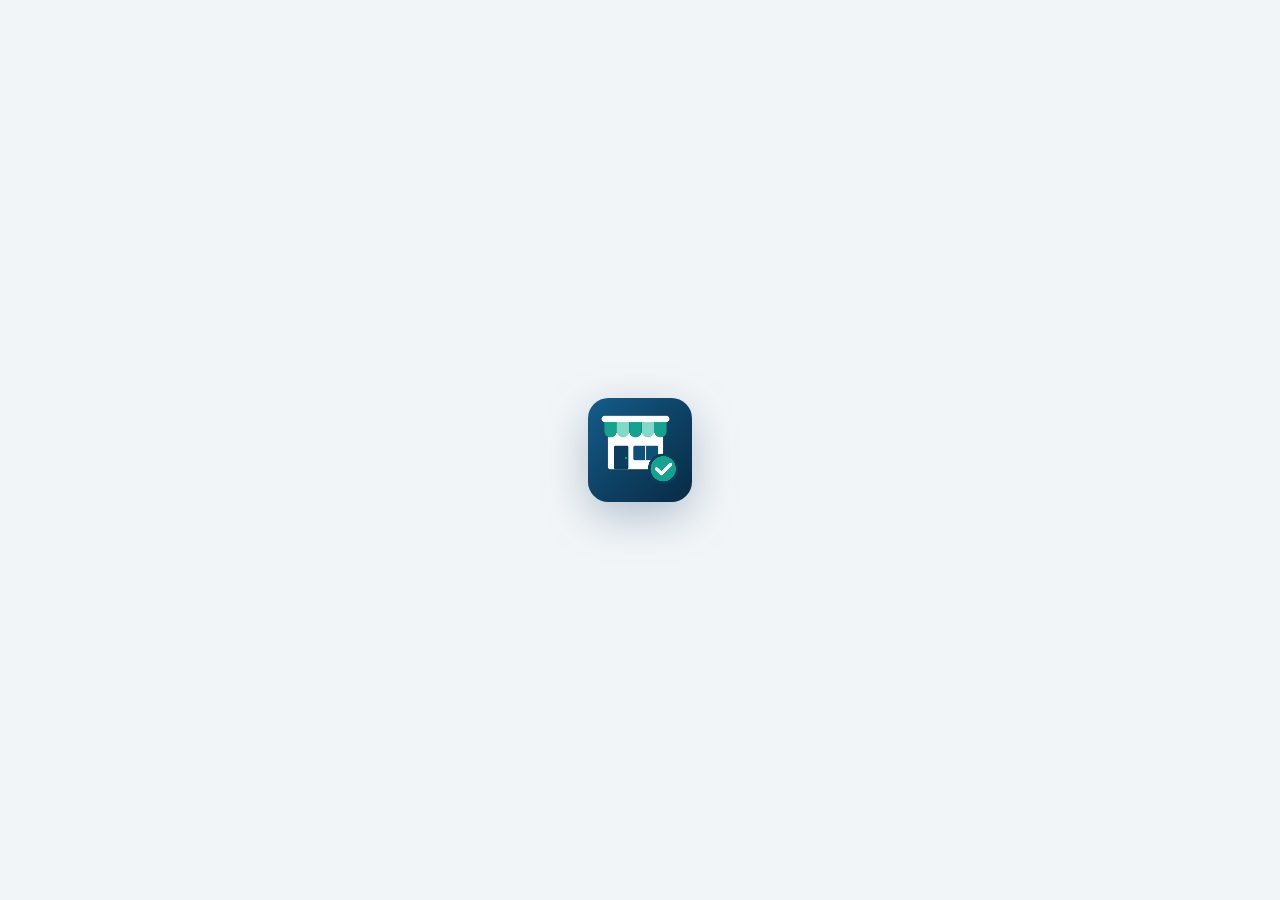
==== index.html @ ba8963a1 "Add files via upload" ====
<!DOCTYPE html>
<html lang="en">
<head>
<meta charset="utf-8">
<meta name="viewport" content="width=device-width, initial-scale=1, viewport-fit=cover">
<meta name="theme-color" content="#0B3D5C">
<meta name="robots" content="noindex, nofollow">
<meta http-equiv="Content-Security-Policy" content="default-src 'none'; script-src 'self' https://telegram.org; style-src 'self'; img-src 'self' data:; manifest-src 'self'; connect-src 'self'; frame-src https://script.google.com https://*.googleusercontent.com https://accounts.google.com; base-uri 'none'; form-action 'none'; object-src 'none'; upgrade-insecure-requests">
<meta name="referrer" content="no-referrer">
<title>Merchant Visit Activity</title>
<link rel="icon" href="icons/favicon.svg" type="image/svg+xml">
<link rel="icon" href="icons/favicon-32.png" sizes="32x32" type="image/png">
<link rel="apple-touch-icon" href="icons/apple-touch-icon.png">
<link rel="manifest" href="manifest.webmanifest">
<meta name="apple-mobile-web-app-title" content="Merchant Visit">
<meta name="apple-mobile-web-app-capable" content="yes">
<meta name="mobile-web-app-capable" content="yes">
<meta name="application-name" content="Merchant Visit">
<link rel="stylesheet" href="launcher.css">
<!--
  MERCHANT VISIT ACTIVITY - LAUNCHER PAGE (GitHub Pages edition)
  Opens the Apps Script form inside this page (no Google banner) and passes Telegram's location to it.
  The ONLY file to edit is config.js (the Web app link).
  No inline scripts or styles: the Content-Security-Policy above allows only the files in this folder.
  This repository is PUBLIC: never put the bot token, PINs, staff lists or merchant data here.
-->
<script src="boot.js"></script>
<script src="config.js"></script>
<script src="https://telegram.org/js/telegram-web-app.js"></script>
</head>
<body>
<div class="ld" id="ld" aria-hidden="true">
  <div class="ldbg" id="ldbg"></div>
  <div class="lg" id="lg">
    <svg class="mark" xmlns="http://www.w3.org/2000/svg" viewBox="0 0 512 512" focusable="false">
      <defs><linearGradient id="ag" x1="0" y1="0" x2="1" y2="1"><stop offset="0" stop-color="#155C8A"/><stop offset=".55" stop-color="#0D4062"/><stop offset="1" stop-color="#082B45"/></linearGradient>
        <linearGradient id="sh" x1="0" y1="0" x2="1" y2="0"><stop offset="0" stop-color="#FFFFFF" stop-opacity="0"/><stop offset=".5" stop-color="#FFFFFF" stop-opacity=".22"/><stop offset="1" stop-color="#FFFFFF" stop-opacity="0"/></linearGradient>
        <clipPath id="tc"><rect width="512" height="512" rx="100"/></clipPath></defs>
      <rect class="tile" width="512" height="512" rx="100" fill="url(#ag)"/>
      <g clip-path="url(#tc)"><rect class="shine" x="-260" y="-60" width="200" height="640" fill="url(#sh)" transform="rotate(18 256 256)"/></g>
      <g transform="translate(256 256) scale(1.34) translate(-272.6 -259.5)">
        <rect class="bd" x="154.8" y="196" width="202.4" height="134" rx="8" fill="#FFFFFF"/>
        <rect class="bd" x="177.6" y="244" width="52.8" height="86" rx="5" fill="#0B3D5C"/>
        <circle class="bd" cx="220.8" cy="288" r="4.2" fill="#13A38F"/>
        <rect class="bd" x="248" y="244" width="90.8" height="52.8" rx="5" fill="#0F5078"/>
        <rect class="bd" x="291.6" y="244" width="3.6" height="52.8" fill="#FFFFFF"/>
        <path class="aw a1" d="M141.60 150H187.36V190A22.88 22.88 0 0 1 141.60 190Z" fill="#13A38F"/>
        <path class="aw a2" d="M187.36 150H233.12V190A22.88 22.88 0 0 1 187.36 190Z" fill="#82D9C9"/>
        <path class="aw a3" d="M233.12 150H278.88V190A22.88 22.88 0 0 1 233.12 190Z" fill="#13A38F"/>
        <path class="aw a4" d="M278.88 150H324.64V190A22.88 22.88 0 0 1 278.88 190Z" fill="#82D9C9"/>
        <path class="aw a5" d="M324.64 150H370.40V190A22.88 22.88 0 0 1 324.64 190Z" fill="#13A38F"/>
        <rect class="rod" x="131.2" y="134" width="249.6" height="22.4" rx="11.2" fill="#FFFFFF"/>
        <g class="badge"><circle cx="358" cy="328.4" r="56" fill="#0B3D5C"/><circle cx="358" cy="328.4" r="46.4" fill="#13A38F"/>
          <path class="tick" d="M333.2 328.8L351.2 346.4L384 312.4" fill="none" stroke="#FFFFFF" stroke-width="12.8" stroke-linecap="round" stroke-linejoin="round"/></g>
      </g>
    </svg>
  </div>
</div>
<iframe id="app" title="Merchant Visit Activity" allow="geolocation *; camera *; clipboard-read *; clipboard-write *; web-share *"></iframe>
<div class="nt hidden" id="nt" role="alert">
  <b id="ntT">Taking longer than usual</b>
  <span id="ntS">The form is still loading. Check the internet connection, then try again.</span>
  <button type="button" id="ntBtn">Try again</button>
</div>
<script src="launcher.js"></script>
</body>
</html>
---- launcher.css ----
html, body { margin: 0; height: 100%; background: #F2F5F8; }
iframe { position: fixed; inset: 0; width: 100%; height: 100%; border: 0; display: block; background: transparent; }
.msg { font: 16px/1.5 system-ui, -apple-system, "Segoe UI", Roboto, sans-serif; color: #17232F; max-width: 420px; margin: 20vh auto 0; padding: 0 20px; text-align: center; }
.ld { position: fixed; inset: 0; display: flex; flex-direction: column; align-items: center; justify-content: center; gap: 0;
  font-family: system-ui, -apple-system, "Segoe UI", Roboto, sans-serif; transition: opacity .35s cubic-bezier(.32,.72,0,1), transform .35s cubic-bezier(.32,.72,0,1); }
.ld.out { opacity: 0; transform: scale(1.04); pointer-events: none; }
/* (v7) the loading logo stays above the form until the form is ready, then morphs into the sign-in page's logo */
.ld { z-index: 3; }
.ldbg { position: absolute; inset: 0; background: #F2F5F8; }
html.dk .ldbg { background: #0B0D11; }
.lg { z-index: 1; will-change: transform; }
.ld.morph .mark, .ld.morph .mark * { animation-play-state: paused; }
.ld.morph .mark .tick { stroke-dashoffset: 0; }
/* only the logo: it builds itself softly (tile, shop, awning stripe by stripe, badge, tick), then breathes while a soft light
   sweeps across it until the form is ready (transform / opacity only: smooth on every phone) */
.lg { position: relative; width: 104px; height: 104px; }
.mark { position: relative; z-index: 1; display: block; width: 104px; height: 104px; border-radius: 28px; overflow: visible;
  filter: drop-shadow(0 14px 22px rgba(11,61,92,.28)); animation: lgIn .8s cubic-bezier(.32,.72,0,1) both, lgBreath 3.2s cubic-bezier(.37,0,.63,1) 1.6s infinite; }
.mark .aw, .mark .rod, .mark .bd, .mark .badge { transform-box: fill-box; transform-origin: center; }
.mark .rod { animation: rodIn .45s cubic-bezier(.25,1,.5,1) .25s both; transform-origin: center; }
.mark .aw { transform-origin: top; animation: awIn .55s cubic-bezier(.32,.72,0,1) both; }
.mark .a1 { animation-delay: .34s; } .mark .a2 { animation-delay: .40s; } .mark .a3 { animation-delay: .46s; } .mark .a4 { animation-delay: .52s; } .mark .a5 { animation-delay: .58s; }
.mark .bd { transform-origin: bottom; animation: bdIn .5s cubic-bezier(.25,1,.5,1) .3s both; }
.mark .badge { animation: badgeIn .55s cubic-bezier(.34,1.35,.64,1) .8s both; }
.mark .tick { stroke-dasharray: 80; stroke-dashoffset: 80; animation: tickIn .4s cubic-bezier(.25,1,.5,1) 1.05s forwards; }
.mark .shine { animation: shine 2.8s cubic-bezier(.45,0,.25,1) 1.4s infinite; }
@keyframes lgIn { from { opacity: 0; transform: scale(.82); } to { opacity: 1; transform: scale(1); } }
@keyframes lgBreath { 0%, 100% { transform: scale(1); } 50% { transform: scale(1.03); } }
@keyframes rodIn { from { opacity: 0; transform: scaleX(.3); } to { opacity: 1; transform: scaleX(1); } }
@keyframes awIn { from { opacity: 0; transform: translateY(-18px) scaleY(.4); } to { opacity: 1; transform: translateY(0) scaleY(1); } }
@keyframes bdIn { from { opacity: 0; transform: translateY(14px) scaleY(.85); } to { opacity: 1; transform: translateY(0) scaleY(1); } }
@keyframes badgeIn { from { opacity: 0; transform: scale(0); } to { opacity: 1; transform: scale(1); } }
@keyframes tickIn { to { stroke-dashoffset: 0; } }
@keyframes shine { 0% { transform: rotate(18deg) translateX(0); } 55%, 100% { transform: rotate(18deg) translateX(820px); } }
/* Dark mode (the form's last colours) */
html.dk .mark { filter: drop-shadow(0 14px 26px rgba(0,0,0,.55)); }
.nt { position: fixed; left: 12px; right: 12px; bottom: calc(14px + env(safe-area-inset-bottom, 0px)); z-index: 5; max-width: 460px; margin: 0 auto;
  display: flex; flex-direction: column; gap: 6px; padding: 16px; border-radius: 16px; background: #fff; box-shadow: 0 10px 30px rgba(10,22,33,.22);
  font: 14px/1.45 system-ui, -apple-system, "Segoe UI", Roboto, sans-serif; color: #5E6E7D; }
.nt b { font-size: 16px; color: #17232F; }
.nt button { margin-top: 6px; min-height: 46px; border: 0; border-radius: 12px; background: #0B3D5C; color: #fff; font: inherit; font-size: 15px; font-weight: 700; cursor: pointer; }
.nt button:active { transform: scale(.98); }
.hidden { display: none !important; }
@media (prefers-reduced-motion: reduce) { .mark, .mark * { animation: none !important; } .mark .tick { stroke-dashoffset: 0; } }
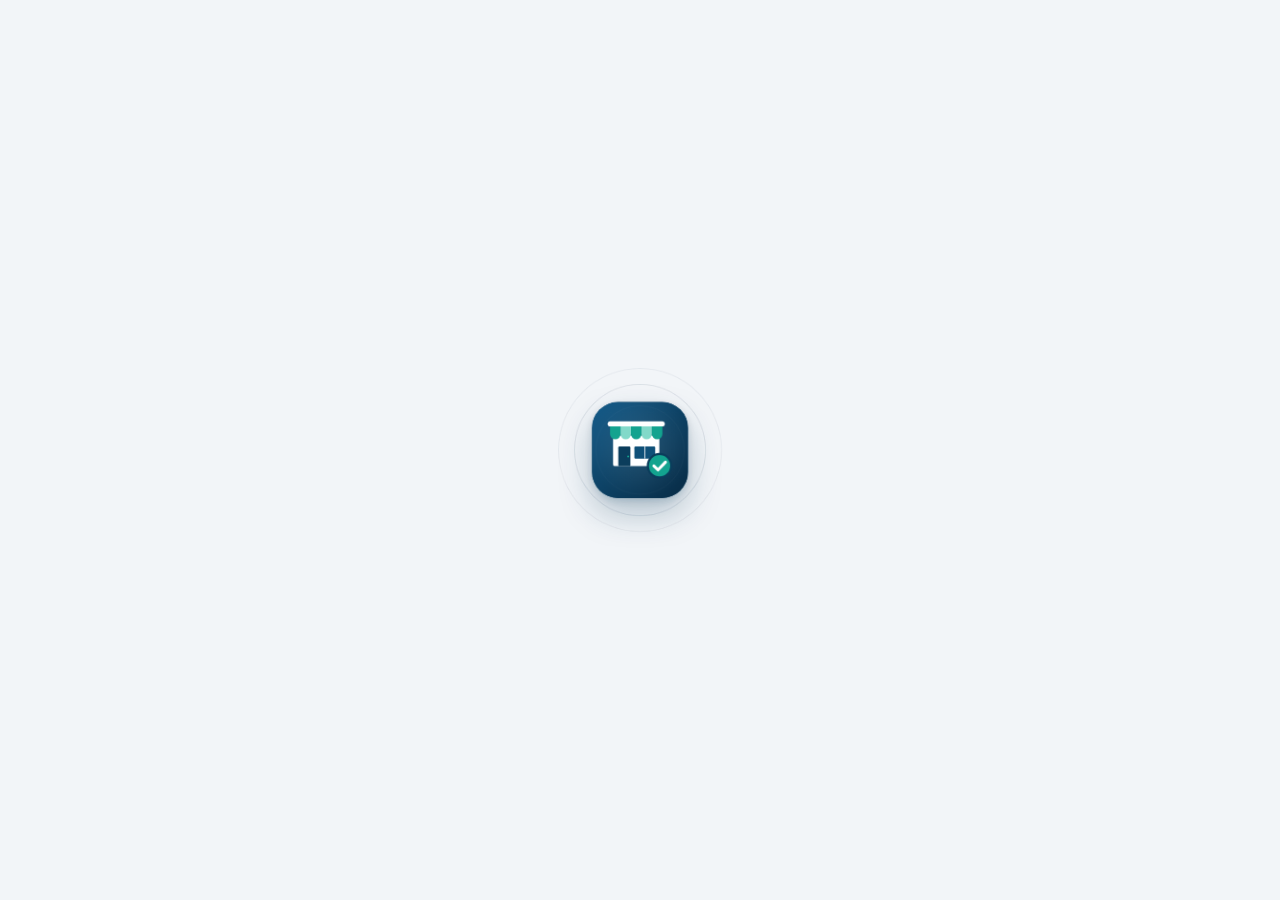
==== commit fa89d713: "Add files via upload" ====
--- a/index.html
+++ b/index.html
@@ -31,29 +31,10 @@
 <body>
 <div class="ld" id="ld" aria-hidden="true">
   <div class="ldbg" id="ldbg"></div>
+  <!-- the sign-in page's own logo (same picture, size, corners, shadow and halos): it breathes while the form loads -->
   <div class="lg" id="lg">
-    <svg class="mark" xmlns="http://www.w3.org/2000/svg" viewBox="0 0 512 512" focusable="false">
-      <defs><linearGradient id="ag" x1="0" y1="0" x2="1" y2="1"><stop offset="0" stop-color="#155C8A"/><stop offset=".55" stop-color="#0D4062"/><stop offset="1" stop-color="#082B45"/></linearGradient>
-        <linearGradient id="sh" x1="0" y1="0" x2="1" y2="0"><stop offset="0" stop-color="#FFFFFF" stop-opacity="0"/><stop offset=".5" stop-color="#FFFFFF" stop-opacity=".22"/><stop offset="1" stop-color="#FFFFFF" stop-opacity="0"/></linearGradient>
-        <clipPath id="tc"><rect width="512" height="512" rx="100"/></clipPath></defs>
-      <rect class="tile" width="512" height="512" rx="100" fill="url(#ag)"/>
-      <g clip-path="url(#tc)"><rect class="shine" x="-260" y="-60" width="200" height="640" fill="url(#sh)" transform="rotate(18 256 256)"/></g>
-      <g transform="translate(256 256) scale(1.34) translate(-272.6 -259.5)">
-        <rect class="bd" x="154.8" y="196" width="202.4" height="134" rx="8" fill="#FFFFFF"/>
-        <rect class="bd" x="177.6" y="244" width="52.8" height="86" rx="5" fill="#0B3D5C"/>
-        <circle class="bd" cx="220.8" cy="288" r="4.2" fill="#13A38F"/>
-        <rect class="bd" x="248" y="244" width="90.8" height="52.8" rx="5" fill="#0F5078"/>
-        <rect class="bd" x="291.6" y="244" width="3.6" height="52.8" fill="#FFFFFF"/>
-        <path class="aw a1" d="M141.60 150H187.36V190A22.88 22.88 0 0 1 141.60 190Z" fill="#13A38F"/>
-        <path class="aw a2" d="M187.36 150H233.12V190A22.88 22.88 0 0 1 187.36 190Z" fill="#82D9C9"/>
-        <path class="aw a3" d="M233.12 150H278.88V190A22.88 22.88 0 0 1 233.12 190Z" fill="#13A38F"/>
-        <path class="aw a4" d="M278.88 150H324.64V190A22.88 22.88 0 0 1 278.88 190Z" fill="#82D9C9"/>
-        <path class="aw a5" d="M324.64 150H370.40V190A22.88 22.88 0 0 1 324.64 190Z" fill="#13A38F"/>
-        <rect class="rod" x="131.2" y="134" width="249.6" height="22.4" rx="11.2" fill="#FFFFFF"/>
-        <g class="badge"><circle cx="358" cy="328.4" r="56" fill="#0B3D5C"/><circle cx="358" cy="328.4" r="46.4" fill="#13A38F"/>
-          <path class="tick" d="M333.2 328.8L351.2 346.4L384 312.4" fill="none" stroke="#FFFFFF" stroke-width="12.8" stroke-linecap="round" stroke-linejoin="round"/></g>
-      </g>
-    </svg>
+    <i class="h h1" id="h1"></i><i class="h h2" id="h2"></i>
+    <div class="tile" id="tile"><svg xmlns="http://www.w3.org/2000/svg" viewBox="0 0 512 512" class="art" aria-hidden="true" focusable="false"><defs><linearGradient id="lgg" x1="0" y1="0" x2="1" y2="1"><stop offset="0" stop-color="#155C8A"/><stop offset=".55" stop-color="#0D4062"/><stop offset="1" stop-color="#082B45"/></linearGradient><radialGradient id="lgh" cx=".5" cy=".46" r=".55"><stop offset="0" stop-color="#FFFFFF" stop-opacity=".10"/><stop offset="1" stop-color="#FFFFFF" stop-opacity="0"/></radialGradient></defs><rect width="512" height="512" fill="url(#lgg)"/><rect width="512" height="512" fill="url(#lgh)"/><circle cx="256" cy="256" r="236.0" fill="none" stroke="#FFFFFF" stroke-opacity=".08" stroke-width="2"/><g transform="translate(256 256) scale(1.22) translate(-272.6 -259.5)"><rect x="154.8" y="196" width="202.4" height="134" rx="8" fill="#FFFFFF"/><path d="M141.60 150H187.36V190A22.88 22.88 0 0 1 141.60 190Z" fill="#13A38F"/><path d="M187.36 150H233.12V190A22.88 22.88 0 0 1 187.36 190Z" fill="#82D9C9"/><path d="M233.12 150H278.88V190A22.88 22.88 0 0 1 233.12 190Z" fill="#13A38F"/><path d="M278.88 150H324.64V190A22.88 22.88 0 0 1 278.88 190Z" fill="#82D9C9"/><path d="M324.64 150H370.40V190A22.88 22.88 0 0 1 324.64 190Z" fill="#13A38F"/><rect x="131.2" y="134" width="249.6" height="22.4" rx="11.2" fill="#FFFFFF"/><rect x="177.6" y="244" width="52.8" height="86" rx="5" fill="#0B3D5C"/><circle cx="220.8" cy="288" r="4.2" fill="#13A38F"/><rect x="248" y="244" width="90.8" height="52.8" rx="5" fill="#0F5078"/><rect x="291.6" y="244" width="3.6" height="52.8" fill="#FFFFFF"/><g class="badge"><circle cx="358" cy="328.4" r="56" fill="#0B3D5C"/><circle cx="358" cy="328.4" r="46.4" fill="#13A38F"/><path class="tick" d="M333.2 328.8L351.2 346.4L384 312.4" fill="none" stroke="#FFFFFF" stroke-width="12.8" stroke-linecap="round" stroke-linejoin="round"/></g></g></svg></div>
   </div>
 </div>
 <iframe id="app" title="Merchant Visit Activity" allow="geolocation *; camera *; clipboard-read *; clipboard-write *; web-share *"></iframe>
--- a/launcher.css
+++ b/launcher.css
@@ -4,36 +4,24 @@
 .ld { position: fixed; inset: 0; display: flex; flex-direction: column; align-items: center; justify-content: center; gap: 0;
   font-family: system-ui, -apple-system, "Segoe UI", Roboto, sans-serif; transition: opacity .35s cubic-bezier(.32,.72,0,1), transform .35s cubic-bezier(.32,.72,0,1); }
 .ld.out { opacity: 0; transform: scale(1.04); pointer-events: none; }
-/* (v7) the loading logo stays above the form until the form is ready, then morphs into the sign-in page's logo */
+/* (v7) the loading logo stays above the form until the form is ready, then glides into the sign-in page's logo */
 .ld { z-index: 3; }
 .ldbg { position: absolute; inset: 0; background: #F2F5F8; }
 html.dk .ldbg { background: #0B0D11; }
-.lg { z-index: 1; will-change: transform; }
-.ld.morph .mark, .ld.morph .mark * { animation-play-state: paused; }
-.ld.morph .mark .tick { stroke-dashoffset: 0; }
-/* only the logo: it builds itself softly (tile, shop, awning stripe by stripe, badge, tick), then breathes while a soft light
-   sweeps across it until the form is ready (transform / opacity only: smooth on every phone) */
-.lg { position: relative; width: 104px; height: 104px; }
-.mark { position: relative; z-index: 1; display: block; width: 104px; height: 104px; border-radius: 28px; overflow: visible;
-  filter: drop-shadow(0 14px 22px rgba(11,61,92,.28)); animation: lgIn .8s cubic-bezier(.32,.72,0,1) both, lgBreath 3.2s cubic-bezier(.37,0,.63,1) 1.6s infinite; }
-.mark .aw, .mark .rod, .mark .bd, .mark .badge { transform-box: fill-box; transform-origin: center; }
-.mark .rod { animation: rodIn .45s cubic-bezier(.25,1,.5,1) .25s both; transform-origin: center; }
-.mark .aw { transform-origin: top; animation: awIn .55s cubic-bezier(.32,.72,0,1) both; }
-.mark .a1 { animation-delay: .34s; } .mark .a2 { animation-delay: .40s; } .mark .a3 { animation-delay: .46s; } .mark .a4 { animation-delay: .52s; } .mark .a5 { animation-delay: .58s; }
-.mark .bd { transform-origin: bottom; animation: bdIn .5s cubic-bezier(.25,1,.5,1) .3s both; }
-.mark .badge { animation: badgeIn .55s cubic-bezier(.34,1.35,.64,1) .8s both; }
-.mark .tick { stroke-dasharray: 80; stroke-dashoffset: 80; animation: tickIn .4s cubic-bezier(.25,1,.5,1) 1.05s forwards; }
-.mark .shine { animation: shine 2.8s cubic-bezier(.45,0,.25,1) 1.4s infinite; }
-@keyframes lgIn { from { opacity: 0; transform: scale(.82); } to { opacity: 1; transform: scale(1); } }
-@keyframes lgBreath { 0%, 100% { transform: scale(1); } 50% { transform: scale(1.03); } }
-@keyframes rodIn { from { opacity: 0; transform: scaleX(.3); } to { opacity: 1; transform: scaleX(1); } }
-@keyframes awIn { from { opacity: 0; transform: translateY(-18px) scaleY(.4); } to { opacity: 1; transform: translateY(0) scaleY(1); } }
-@keyframes bdIn { from { opacity: 0; transform: translateY(14px) scaleY(.85); } to { opacity: 1; transform: translateY(0) scaleY(1); } }
-@keyframes badgeIn { from { opacity: 0; transform: scale(0); } to { opacity: 1; transform: scale(1); } }
-@keyframes tickIn { to { stroke-dashoffset: 0; } }
-@keyframes shine { 0% { transform: rotate(18deg) translateX(0); } 55%, 100% { transform: rotate(18deg) translateX(820px); } }
-/* Dark mode (the form's last colours) */
-html.dk .mark { filter: drop-shadow(0 14px 26px rgba(0,0,0,.55)); }
+/* (v9) exactly the sign-in page's logo: 96 px tile, 26 px corners, the same shadow and the same two halo rings.
+   It fades in softly, then breathes slowly (the tile swells a little, the rings ripple out and fade) until the form
+   is ready. No light sweep, no pieces building up. Only transform / opacity move: smooth on every phone. */
+.lg { position: relative; width: 96px; height: 96px; will-change: transform; animation: lgIn .9s cubic-bezier(.22,.61,.36,1) both; }
+.tile { position: relative; z-index: 1; width: 96px; height: 96px; border-radius: 26px; background: #0D4062;
+  box-shadow: 0 16px 34px rgba(11,61,92,.28), 0 3px 8px rgba(11,61,92,.16);
+  animation: lgBreath 3.4s cubic-bezier(.45,0,.55,1) .9s infinite; }
+.tile .art { display: block; width: 100%; height: 100%; border-radius: 26px; }
+.h { position: absolute; border-radius: 50%; pointer-events: none; }
+.h1 { inset: -18px; border: 1px solid rgba(11,61,92,.10); animation: hBreath 3.4s cubic-bezier(.45,0,.55,1) .9s infinite; }
+.h2 { inset: -34px; border: 1px solid rgba(11,61,92,.06); animation: hBreath 3.4s cubic-bezier(.45,0,.55,1) 1.15s infinite; }
+@keyframes lgIn { from { opacity: 0; transform: scale3d(.94,.94,1); } to { opacity: 1; transform: scale3d(1,1,1); } }
+@keyframes lgBreath { 0%, 100% { transform: scale3d(1,1,1); } 50% { transform: scale3d(1.045,1.045,1); } }
+@keyframes hBreath { 0%, 100% { transform: scale3d(1,1,1); opacity: 1; } 50% { transform: scale3d(1.1,1.1,1); opacity: .35; } }
 .nt { position: fixed; left: 12px; right: 12px; bottom: calc(14px + env(safe-area-inset-bottom, 0px)); z-index: 5; max-width: 460px; margin: 0 auto;
   display: flex; flex-direction: column; gap: 6px; padding: 16px; border-radius: 16px; background: #fff; box-shadow: 0 10px 30px rgba(10,22,33,.22);
   font: 14px/1.45 system-ui, -apple-system, "Segoe UI", Roboto, sans-serif; color: #5E6E7D; }
@@ -41,4 +29,4 @@
 .nt button { margin-top: 6px; min-height: 46px; border: 0; border-radius: 12px; background: #0B3D5C; color: #fff; font: inherit; font-size: 15px; font-weight: 700; cursor: pointer; }
 .nt button:active { transform: scale(.98); }
 .hidden { display: none !important; }
-@media (prefers-reduced-motion: reduce) { .mark, .mark * { animation: none !important; } .mark .tick { stroke-dashoffset: 0; } }
+@media (prefers-reduced-motion: reduce) { .lg, .tile, .h { animation: none !important; } }
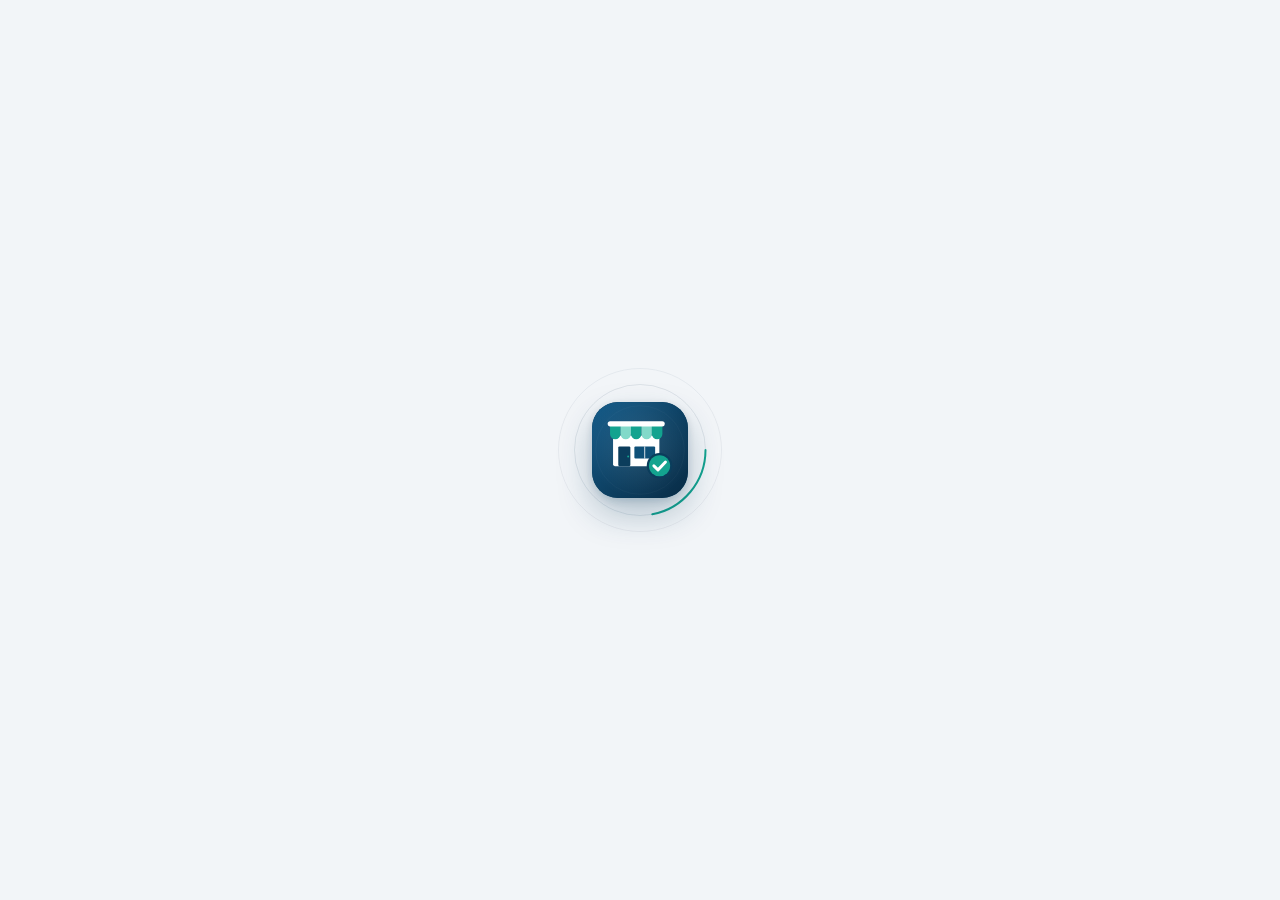
==== commit b7403149: "Add files via upload" ====
--- a/index.html
+++ b/index.html
@@ -5,7 +5,7 @@
 <meta name="viewport" content="width=device-width, initial-scale=1, viewport-fit=cover">
 <meta name="theme-color" content="#0B3D5C">
 <meta name="robots" content="noindex, nofollow">
-<meta http-equiv="Content-Security-Policy" content="default-src 'none'; script-src 'self' https://telegram.org; style-src 'self'; img-src 'self' data:; manifest-src 'self'; connect-src 'self'; frame-src https://script.google.com https://*.googleusercontent.com https://accounts.google.com; base-uri 'none'; form-action 'none'; object-src 'none'; upgrade-insecure-requests">
+<meta http-equiv="Content-Security-Policy" content="default-src 'none'; script-src 'self' https://telegram.org; style-src 'self'; img-src 'self' data:; manifest-src 'self'; worker-src 'self'; connect-src 'self'; frame-src https://script.google.com https://*.googleusercontent.com https://accounts.google.com; base-uri 'none'; form-action 'none'; object-src 'none'; upgrade-insecure-requests">
 <meta name="referrer" content="no-referrer">
 <title>Merchant Visit Activity</title>
 <link rel="icon" href="icons/favicon.svg" type="image/svg+xml">
@@ -14,8 +14,13 @@
 <link rel="manifest" href="manifest.webmanifest">
 <meta name="apple-mobile-web-app-title" content="Merchant Visit">
 <meta name="apple-mobile-web-app-capable" content="yes">
+<meta name="apple-mobile-web-app-status-bar-style" content="black-translucent">
 <meta name="mobile-web-app-capable" content="yes">
 <meta name="application-name" content="Merchant Visit">
+<link rel="preconnect" href="https://script.google.com">
+<link rel="preconnect" href="https://script.googleusercontent.com">
+<link rel="preconnect" href="https://telegram.org">
+<link rel="dns-prefetch" href="https://accounts.google.com">
 <link rel="stylesheet" href="launcher.css">
 <!--
   MERCHANT VISIT ACTIVITY - LAUNCHER PAGE (GitHub Pages edition)
@@ -24,16 +29,20 @@
   No inline scripts or styles: the Content-Security-Policy above allows only the files in this folder.
   This repository is PUBLIC: never put the bot token, PINs, staff lists or merchant data here.
 -->
+<!-- (v16) "defer": the logo paints at once instead of waiting for telegram.org; the order (boot → config → Telegram → launcher) is kept -->
 <script src="boot.js"></script>
-<script src="config.js"></script>
-<script src="https://telegram.org/js/telegram-web-app.js"></script>
+<script defer src="config.js"></script>
+<script defer src="https://telegram.org/js/telegram-web-app.js"></script>
+<script defer src="launcher.js"></script>
 </head>
 <body>
 <div class="ld" id="ld" aria-hidden="true">
   <div class="ldbg" id="ldbg"></div>
-  <!-- the sign-in page's own logo (same picture, size, corners, shadow and halos): it breathes while the form loads -->
+  <!-- the sign-in page's own logo (same picture, size, corners, shadow and halos). (v16) It springs in at once, the tick
+       draws itself, a light sheen passes over the tile and a teal arc runs along the halo while the form loads -->
   <div class="lg" id="lg">
     <i class="h h1" id="h1"></i><i class="h h2" id="h2"></i>
+    <svg class="ring" id="ring" viewBox="0 0 132 132" aria-hidden="true" focusable="false"><circle class="ra" cx="66" cy="66" r="65.5" pathLength="100"/></svg>
     <div class="tile" id="tile"><svg xmlns="http://www.w3.org/2000/svg" viewBox="0 0 512 512" class="art" aria-hidden="true" focusable="false"><defs><linearGradient id="lgg" x1="0" y1="0" x2="1" y2="1"><stop offset="0" stop-color="#155C8A"/><stop offset=".55" stop-color="#0D4062"/><stop offset="1" stop-color="#082B45"/></linearGradient><radialGradient id="lgh" cx=".5" cy=".46" r=".55"><stop offset="0" stop-color="#FFFFFF" stop-opacity=".10"/><stop offset="1" stop-color="#FFFFFF" stop-opacity="0"/></radialGradient></defs><rect width="512" height="512" fill="url(#lgg)"/><rect width="512" height="512" fill="url(#lgh)"/><circle cx="256" cy="256" r="236.0" fill="none" stroke="#FFFFFF" stroke-opacity=".08" stroke-width="2"/><g transform="translate(256 256) scale(1.22) translate(-272.6 -259.5)"><rect x="154.8" y="196" width="202.4" height="134" rx="8" fill="#FFFFFF"/><path d="M141.60 150H187.36V190A22.88 22.88 0 0 1 141.60 190Z" fill="#13A38F"/><path d="M187.36 150H233.12V190A22.88 22.88 0 0 1 187.36 190Z" fill="#82D9C9"/><path d="M233.12 150H278.88V190A22.88 22.88 0 0 1 233.12 190Z" fill="#13A38F"/><path d="M278.88 150H324.64V190A22.88 22.88 0 0 1 278.88 190Z" fill="#82D9C9"/><path d="M324.64 150H370.40V190A22.88 22.88 0 0 1 324.64 190Z" fill="#13A38F"/><rect x="131.2" y="134" width="249.6" height="22.4" rx="11.2" fill="#FFFFFF"/><rect x="177.6" y="244" width="52.8" height="86" rx="5" fill="#0B3D5C"/><circle cx="220.8" cy="288" r="4.2" fill="#13A38F"/><rect x="248" y="244" width="90.8" height="52.8" rx="5" fill="#0F5078"/><rect x="291.6" y="244" width="3.6" height="52.8" fill="#FFFFFF"/><g class="badge"><circle cx="358" cy="328.4" r="56" fill="#0B3D5C"/><circle cx="358" cy="328.4" r="46.4" fill="#13A38F"/><path class="tick" d="M333.2 328.8L351.2 346.4L384 312.4" fill="none" stroke="#FFFFFF" stroke-width="12.8" stroke-linecap="round" stroke-linejoin="round"/></g></g></svg></div>
   </div>
 </div>
@@ -43,6 +52,5 @@
   <span id="ntS">The form is still loading. Check the internet connection, then try again.</span>
   <button type="button" id="ntBtn">Try again</button>
 </div>
-<script src="launcher.js"></script>
 </body>
 </html>
--- a/launcher.css
+++ b/launcher.css
@@ -1,4 +1,4 @@
-html, body { margin: 0; height: 100%; background: #F2F5F8; }
+html, body { margin: 0; height: 100%; background: #F2F5F8; }   /* (v12) drags and bounces as usual; behind the form only the page colour shows (launcher.js) */
 iframe { position: fixed; inset: 0; width: 100%; height: 100%; border: 0; display: block; background: transparent; }
 .msg { font: 16px/1.5 system-ui, -apple-system, "Segoe UI", Roboto, sans-serif; color: #17232F; max-width: 420px; margin: 20vh auto 0; padding: 0 20px; text-align: center; }
 .ld { position: fixed; inset: 0; display: flex; flex-direction: column; align-items: center; justify-content: center; gap: 0;
@@ -8,20 +8,35 @@
 .ld { z-index: 3; }
 .ldbg { position: absolute; inset: 0; background: #F2F5F8; }
 html.dk .ldbg { background: #0B0D11; }
-/* (v9) exactly the sign-in page's logo: 96 px tile, 26 px corners, the same shadow and the same two halo rings.
-   It fades in softly, then breathes slowly (the tile swells a little, the rings ripple out and fade) until the form
-   is ready. No light sweep, no pieces building up. Only transform / opacity move: smooth on every phone. */
-.lg { position: relative; width: 96px; height: 96px; will-change: transform; animation: lgIn .9s cubic-bezier(.22,.61,.36,1) both; }
-.tile { position: relative; z-index: 1; width: 96px; height: 96px; border-radius: 26px; background: #0D4062;
-  box-shadow: 0 16px 34px rgba(11,61,92,.28), 0 3px 8px rgba(11,61,92,.16);
-  animation: lgBreath 3.4s cubic-bezier(.45,0,.55,1) .9s infinite; }
+/* (v16) exactly the sign-in page's logo: 96 px tile, 26 px corners, the same shadow and the same two halo rings.
+   Premium and quick: it springs in on the very first frame (no blank wait), the badge's tick draws itself, a soft light
+   sheen passes over the tile and a teal arc runs along the inner halo while the form loads. On "ready" the arc and the
+   sheen fade away and the logo glides into the sign-in page's logo. Only transform / opacity / stroke move: smooth on every phone. */
+.lg { position: relative; width: 96px; height: 96px; will-change: transform; animation: lgIn .42s cubic-bezier(.34,1.56,.64,1) both; }
+.tile { position: relative; z-index: 1; width: 96px; height: 96px; border-radius: 26px; background: #0D4062; overflow: hidden;
+  box-shadow: 0 16px 34px rgba(11,61,92,.28), 0 3px 8px rgba(11,61,92,.16); }
 .tile .art { display: block; width: 100%; height: 100%; border-radius: 26px; }
+.tile::after { content: ""; position: absolute; inset: -20% -60%; pointer-events: none;
+  background: linear-gradient(105deg, rgba(255,255,255,0) 38%, rgba(255,255,255,.20) 50%, rgba(255,255,255,0) 62%);
+  transform: translate3d(-75%,0,0); animation: sheen 2.2s cubic-bezier(.45,0,.25,1) .30s infinite; }
+.tile .tick { stroke-dasharray: 80; stroke-dashoffset: 80; animation: tick .38s cubic-bezier(.65,0,.35,1) .16s forwards; }
 .h { position: absolute; border-radius: 50%; pointer-events: none; }
-.h1 { inset: -18px; border: 1px solid rgba(11,61,92,.10); animation: hBreath 3.4s cubic-bezier(.45,0,.55,1) .9s infinite; }
-.h2 { inset: -34px; border: 1px solid rgba(11,61,92,.06); animation: hBreath 3.4s cubic-bezier(.45,0,.55,1) 1.15s infinite; }
-@keyframes lgIn { from { opacity: 0; transform: scale3d(.94,.94,1); } to { opacity: 1; transform: scale3d(1,1,1); } }
-@keyframes lgBreath { 0%, 100% { transform: scale3d(1,1,1); } 50% { transform: scale3d(1.045,1.045,1); } }
-@keyframes hBreath { 0%, 100% { transform: scale3d(1,1,1); opacity: 1; } 50% { transform: scale3d(1.1,1.1,1); opacity: .35; } }
+.h1 { inset: -18px; border: 1px solid rgba(11,61,92,.10); animation: hIn .5s cubic-bezier(.22,.61,.36,1) .06s both, hBreath 2.6s cubic-bezier(.45,0,.55,1) .6s infinite; }
+.h2 { inset: -34px; border: 1px solid rgba(11,61,92,.06); animation: hIn .55s cubic-bezier(.22,.61,.36,1) .12s both, hBreath 2.6s cubic-bezier(.45,0,.55,1) .85s infinite; }
+.ring { position: absolute; left: -18px; top: -18px; width: 132px; height: 132px; pointer-events: none; overflow: visible;
+  animation: spin 1.1s linear infinite; transition: opacity .16s ease-out; }
+.ring .ra { fill: none; stroke: #13A38F; stroke-width: 2; stroke-linecap: round; stroke-dasharray: 22 78; opacity: 0; animation: ringIn .3s ease-out .28s forwards; }
+html.dk .ring .ra { stroke: #2EC4A9; }
+/* the hand-over: the loading signs fade away (still moving), the logo itself travels (launcher.js) */
+.tile::after { transition: opacity .16s ease-out; }
+.ld.morph .ring, .ld.morph .tile::after, .ld.out .ring { opacity: 0; }
+@keyframes lgIn { 0% { opacity: .001; transform: scale3d(.86,.86,1); } 35% { opacity: 1; } 100% { opacity: 1; transform: scale3d(1,1,1); } }
+@keyframes tick { to { stroke-dashoffset: 0; } }
+@keyframes sheen { 0% { transform: translate3d(-75%,0,0); } 55%, 100% { transform: translate3d(75%,0,0); } }
+@keyframes hIn { from { opacity: 0; transform: scale3d(.82,.82,1); } to { opacity: 1; transform: scale3d(1,1,1); } }
+@keyframes hBreath { 0%, 100% { transform: scale3d(1,1,1); opacity: 1; } 50% { transform: scale3d(1.06,1.06,1); opacity: .45; } }
+@keyframes ringIn { to { opacity: 1; } }
+@keyframes spin { to { transform: rotate(360deg); } }
 .nt { position: fixed; left: 12px; right: 12px; bottom: calc(14px + env(safe-area-inset-bottom, 0px)); z-index: 5; max-width: 460px; margin: 0 auto;
   display: flex; flex-direction: column; gap: 6px; padding: 16px; border-radius: 16px; background: #fff; box-shadow: 0 10px 30px rgba(10,22,33,.22);
   font: 14px/1.45 system-ui, -apple-system, "Segoe UI", Roboto, sans-serif; color: #5E6E7D; }
@@ -29,4 +44,4 @@
 .nt button { margin-top: 6px; min-height: 46px; border: 0; border-radius: 12px; background: #0B3D5C; color: #fff; font: inherit; font-size: 15px; font-weight: 700; cursor: pointer; }
 .nt button:active { transform: scale(.98); }
 .hidden { display: none !important; }
-@media (prefers-reduced-motion: reduce) { .lg, .tile, .h { animation: none !important; } }
+@media (prefers-reduced-motion: reduce) { .lg, .tile, .tile::after, .h, .ring { animation: none !important; } .tile::after, .ring { display: none; } .tile .tick { stroke-dashoffset: 0; } }
